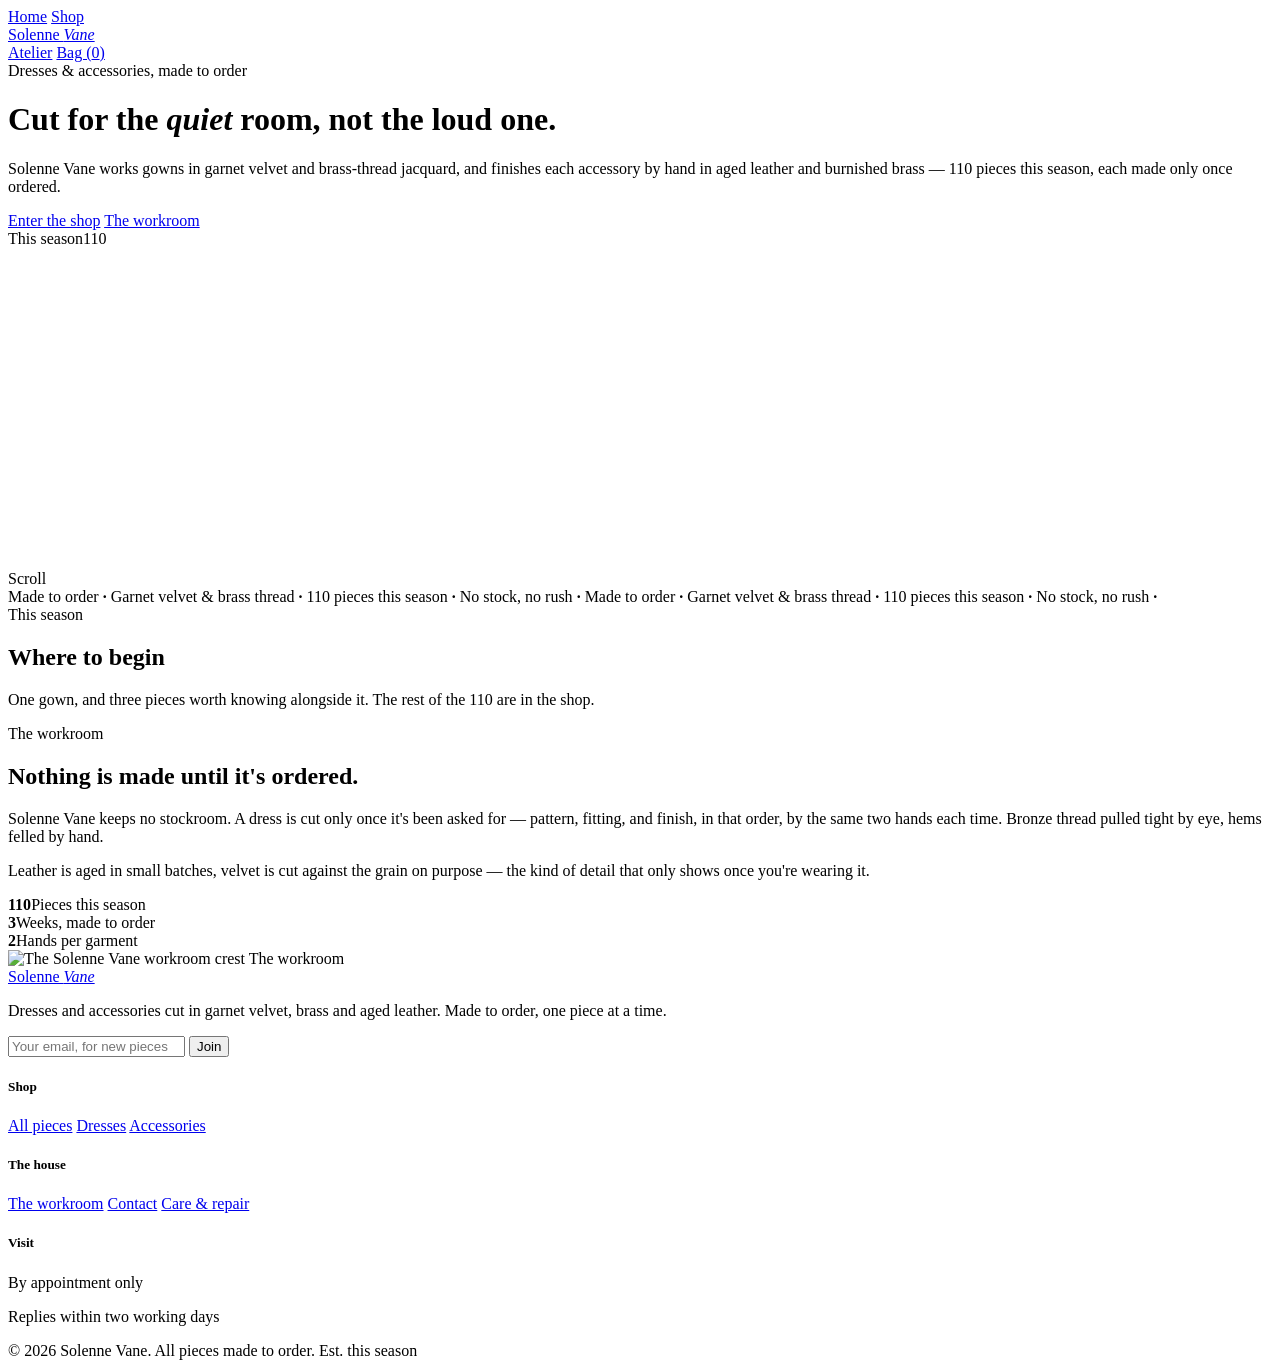
==== index.html @ 99a7f627 "Add files via upload" ====
<!doctype html>
<html lang="en">
<head>
<meta charset="utf-8">
<meta name="viewport" content="width=device-width, initial-scale=1">
<title>Solenne Vane — Dresses &amp; Accessories, Made to Order</title>
<meta name="description" content="Solenne Vane: dresses and accessories worked in garnet velvet, brass and aged leather, made to order in a small workroom.">
<link rel="canonical" href="https://asif3761.github.io/SOLENNE-VANE/">
<meta property="og:type" content="website">
<meta property="og:title" content="Solenne Vane — Dresses &amp; Accessories, Made to Order">
<meta property="og:description" content="Dresses and accessories cut in garnet velvet, brass and aged leather. Made to order.">
<meta name="twitter:card" content="summary_large_image">
<link rel="preconnect" href="https://fonts.googleapis.com">
<link rel="preconnect" href="https://fonts.gstatic.com" crossorigin>
<link href="https://fonts.googleapis.com/css2?family=Bodoni+Moda:ital,opsz,wght@0,6..96,400;0,6..96,500;0,6..96,600;1,6..96,500&family=Manrope:wght@400;500;600&display=swap" rel="stylesheet">
<link rel="stylesheet" href="css/style.css">
</head>
<body>

<nav class="site-nav">
  <div class="nav-links">
    <a href="index.html" class="current">Home</a>
    <a href="shop.html">Shop</a>
  </div>
  <a href="index.html" class="brand">Solenne <em>Vane</em></a>
  <div class="nav-links right">
    <a href="index.html#atelier">Atelier</a>
    <a href="shop.html" class="bag-btn">Bag (<span data-bag-count>0</span>)</a>
  </div>
</nav>

<header class="hero">
  <div class="hero-spotlight"></div>
  <div class="hero-copy">
    <span class="eyebrow">Dresses &amp; accessories, made to order</span>
    <h1>Cut for the <em>quiet</em> room, not the loud one.</h1>
    <p class="lede">Solenne Vane works gowns in garnet velvet and brass-thread jacquard, and finishes each accessory by hand in aged leather and burnished brass — 110 pieces this season, each made only once ordered.</p>
    <div class="hero-actions">
      <a href="shop.html" class="btn solid">Enter the shop</a>
      <a href="index.html#atelier" class="btn ghost">The workroom</a>
    </div>
  </div>

  <div class="helix-stage">
    <div class="helix-anchor" id="helix-anchor">
      <div class="helix-axis"></div>
      <div class="helix-tier-label"><span class="eyebrow">This season</span><span class="num">110</span></div>

      <div class="helix-tier" style="top: 10%;">
        <div class="helix-item"><figure><img loading="lazy" alt=""><figcaption></figcaption></figure></div>
        <div class="helix-item"><figure><img loading="lazy" alt=""><figcaption></figcaption></figure></div>
        <div class="helix-item"><figure><img loading="lazy" alt=""><figcaption></figcaption></figure></div>
      </div>
      <div class="helix-tier" style="top: 44%;">
        <div class="helix-item"><figure><img loading="lazy" alt=""><figcaption></figcaption></figure></div>
        <div class="helix-item"><figure><img loading="lazy" alt=""><figcaption></figcaption></figure></div>
        <div class="helix-item"><figure><img loading="lazy" alt=""><figcaption></figcaption></figure></div>
      </div>
      <div class="helix-tier" style="top: 78%;">
        <div class="helix-item"><figure><img loading="lazy" alt=""><figcaption></figcaption></figure></div>
        <div class="helix-item"><figure><img loading="lazy" alt=""><figcaption></figcaption></figure></div>
        <div class="helix-item"><figure><img loading="lazy" alt=""><figcaption></figcaption></figure></div>
      </div>
    </div>
  </div>

  <div class="scroll-cue"><span class="line"></span>Scroll</div>
</header>

<div class="ticker-band">
  <div class="ticker-track">
    <span>Made to order <b>·</b> Garnet velvet &amp; brass thread <b>·</b> 110 pieces this season <b>·</b> No stock, no rush <b>·</b> Made to order <b>·</b> Garnet velvet &amp; brass thread <b>·</b> 110 pieces this season <b>·</b> No stock, no rush <b>·</b></span>
  </div>
</div>

<section class="section" id="featured">
  <div class="wrap">
    <div class="featured-head">
      <span class="eyebrow">This season</span>
      <h2>Where to begin</h2>
      <p>One gown, and three pieces worth knowing alongside it. The rest of the 110 are in the shop.</p>
    </div>
    <div class="editorial-spread" id="editorial-spread"></div>
  </div>
</section>

<section class="section tight" id="atelier">
  <div class="wrap">
    <div class="story">
      <div class="story-copy">
        <span class="eyebrow">The workroom</span>
        <h2>Nothing is made until it's ordered.</h2>
        <p>Solenne Vane keeps no stockroom. A dress is cut only once it's been asked for — pattern, fitting, and finish, in that order, by the same two hands each time. Bronze thread pulled tight by eye, hems felled by hand.</p>
        <p>Leather is aged in small batches, velvet is cut against the grain on purpose — the kind of detail that only shows once you're wearing it.</p>
        <div class="story-stats">
          <div><strong>110</strong><span>Pieces this season</span></div>
          <div><strong>3</strong><span>Weeks, made to order</span></div>
          <div><strong>2</strong><span>Hands per garment</span></div>
        </div>
      </div>
      <div class="story-media">
        <img id="atelier-img" alt="The Solenne Vane workroom crest">
        <span class="frame-tag">The workroom</span>
      </div>
    </div>
  </div>
</section>

<footer class="site-footer" id="contact">
  <div class="wrap">
    <div class="footer-grid">
      <div class="footer-brand">
        <a href="index.html" class="brand">Solenne <em>Vane</em></a>
        <p>Dresses and accessories cut in garnet velvet, brass and aged leather. Made to order, one piece at a time.</p>
        <!-- Pre-launch: point this at a real endpoint (e.g. https://formspree.io) — see README.md -->
        <form class="footer-form" data-newsletter-form>
          <input type="email" placeholder="Your email, for new pieces" required>
          <button type="submit">Join</button>
        </form>
      </div>
      <div>
        <h5>Shop</h5>
        <a href="shop.html">All pieces</a>
        <a href="shop.html">Dresses</a>
        <a href="shop.html">Accessories</a>
      </div>
      <div>
        <h5>The house</h5>
        <a href="index.html#atelier">The workroom</a>
        <a href="index.html#contact">Contact</a>
        <a href="index.html">Care &amp; repair</a>
      </div>
      <div>
        <h5>Visit</h5>
        <p>By appointment only</p>
        <p>Replies within two working days</p>
      </div>
    </div>
    <div class="footer-bottom">
      <span>© 2026 Solenne Vane. All pieces made to order.</span>
      <span>Est. this season</span>
    </div>
  </div>
</footer>

<script src="js/plate.js"></script>
<script src="js/products.js"></script>
<script src="js/main.js"></script>
<script>
  (function () {
    const heroIdx = 5, sideIdx = [23, 70, 95];
    const money = (n) => "€" + n.toLocaleString("en-IE");
    const hero = window.SV_PRODUCTS[heroIdx];
    const rows = sideIdx.map((i) => window.SV_PRODUCTS[i]);
    const spread = document.getElementById("editorial-spread");
    spread.innerHTML = `
      <a class="spread-hero" href="shop.html">
        <div class="simg-wrap"><img loading="lazy" src="${window.SV_plate(hero)}" alt="${hero.name}"></div>
        <div class="sinfo"><h3>${hero.name}</h3><div class="sprice">${money(hero.price)}</div></div>
      </a>
      <div class="spread-list">
        ${rows.map((p) => `
          <a class="spread-row" href="shop.html">
            <div class="rimg"><img loading="lazy" src="${window.SV_plate(p)}" alt="${p.name}"></div>
            <div>
              <h4>${p.name}</h4>
              <div class="rmeta">${p.material}</div>
            </div>
            <div class="rprice">${money(p.price)}</div>
          </a>`).join("")}
      </div>`;

    const atelierImg = document.getElementById("atelier-img");
    if (atelierImg) atelierImg.src = window.SV_crest("SOLENNE VANE", "MADE TO ORDER");
  })();
</script>
</body>
</html>
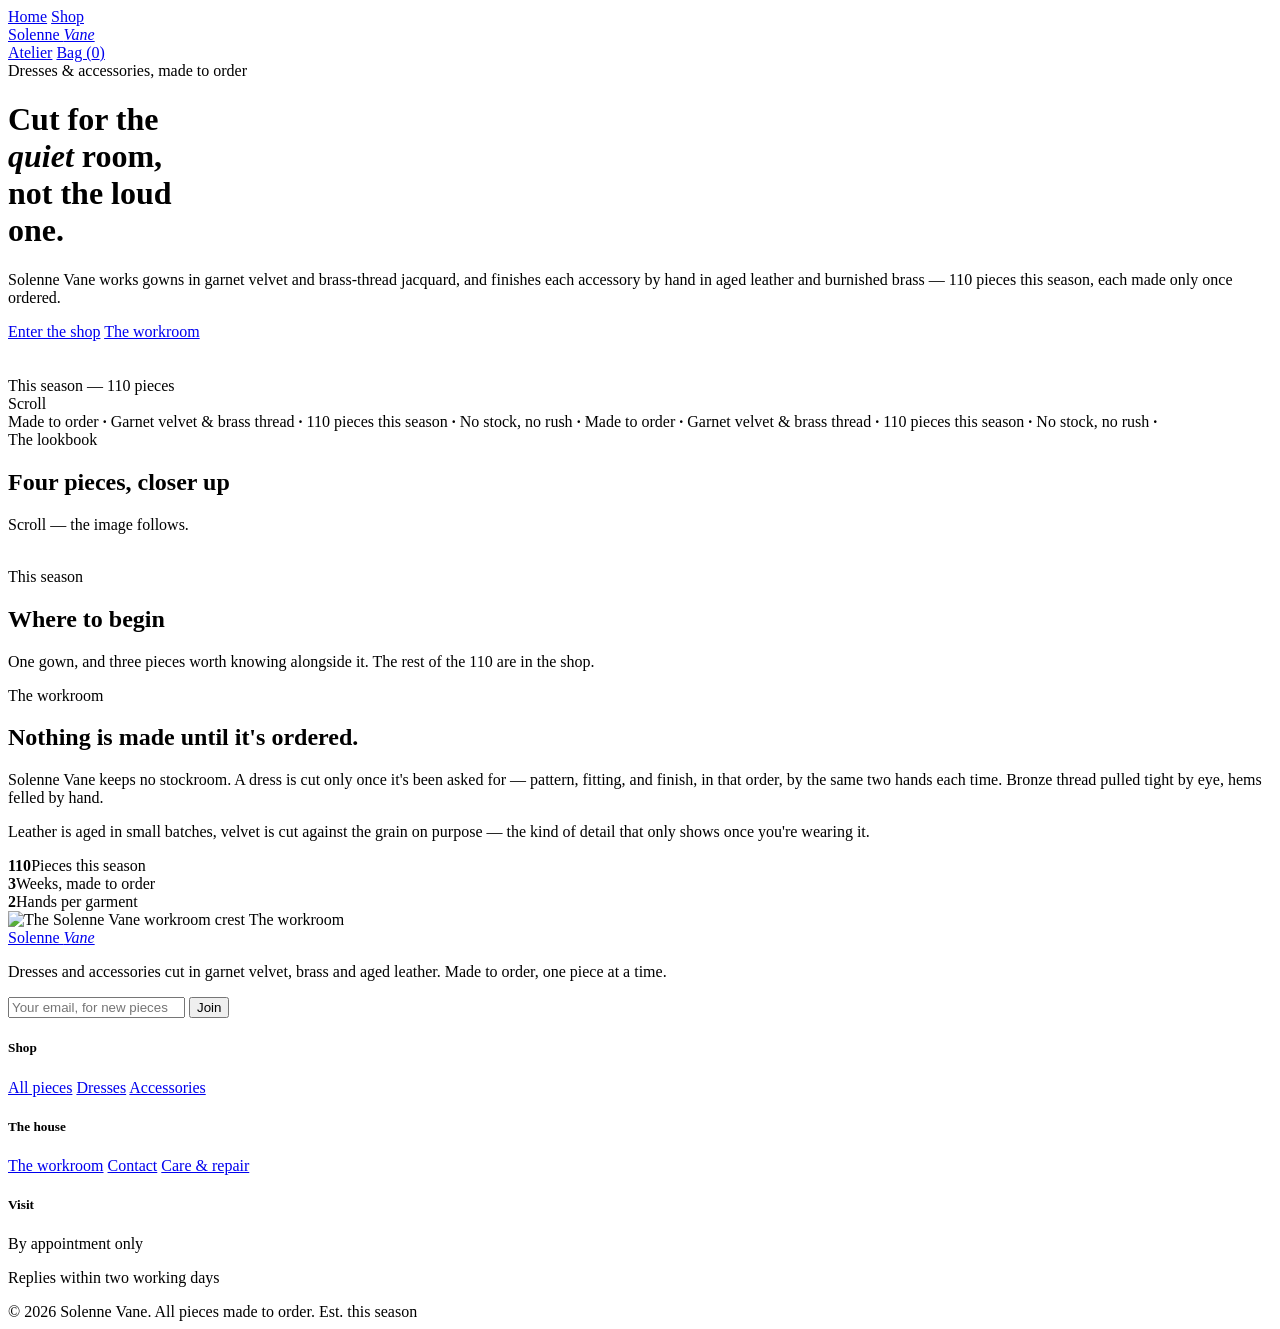
==== commit 716d8f13: "Add files via upload" ====
--- a/index.html
+++ b/index.html
@@ -30,10 +30,14 @@
 </nav>
 
 <header class="hero">
-  <div class="hero-spotlight"></div>
   <div class="hero-copy">
     <span class="eyebrow">Dresses &amp; accessories, made to order</span>
-    <h1>Cut for the <em>quiet</em> room, not the loud one.</h1>
+    <h1>
+      <span class="word" style="animation-delay:.10s">Cut</span> <span class="word" style="animation-delay:.17s">for</span> <span class="word" style="animation-delay:.24s">the</span><br>
+      <em class="word" style="animation-delay:.31s">quiet</em> <span class="word" style="animation-delay:.38s">room,</span><br>
+      <span class="word" style="animation-delay:.45s">not</span> <span class="word" style="animation-delay:.52s">the</span> <span class="word" style="animation-delay:.59s">loud</span><br>
+      <span class="word" style="animation-delay:.66s">one.</span>
+    </h1>
     <p class="lede">Solenne Vane works gowns in garnet velvet and brass-thread jacquard, and finishes each accessory by hand in aged leather and burnished brass — 110 pieces this season, each made only once ordered.</p>
     <div class="hero-actions">
       <a href="shop.html" class="btn solid">Enter the shop</a>
@@ -41,27 +45,10 @@
     </div>
   </div>
 
-  <div class="helix-stage">
-    <div class="helix-anchor" id="helix-anchor">
-      <div class="helix-axis"></div>
-      <div class="helix-tier-label"><span class="eyebrow">This season</span><span class="num">110</span></div>
-
-      <div class="helix-tier" style="top: 10%;">
-        <div class="helix-item"><figure><img loading="lazy" alt=""><figcaption></figcaption></figure></div>
-        <div class="helix-item"><figure><img loading="lazy" alt=""><figcaption></figcaption></figure></div>
-        <div class="helix-item"><figure><img loading="lazy" alt=""><figcaption></figcaption></figure></div>
-      </div>
-      <div class="helix-tier" style="top: 44%;">
-        <div class="helix-item"><figure><img loading="lazy" alt=""><figcaption></figcaption></figure></div>
-        <div class="helix-item"><figure><img loading="lazy" alt=""><figcaption></figcaption></figure></div>
-        <div class="helix-item"><figure><img loading="lazy" alt=""><figcaption></figcaption></figure></div>
-      </div>
-      <div class="helix-tier" style="top: 78%;">
-        <div class="helix-item"><figure><img loading="lazy" alt=""><figcaption></figcaption></figure></div>
-        <div class="helix-item"><figure><img loading="lazy" alt=""><figcaption></figcaption></figure></div>
-        <div class="helix-item"><figure><img loading="lazy" alt=""><figcaption></figcaption></figure></div>
-      </div>
-    </div>
+  <div class="hero-collage">
+    <div class="collage-item collage-a"><img id="collage-a-img" alt=""></div>
+    <div class="collage-item collage-b"><img id="collage-b-img" alt=""></div>
+    <span class="collage-tag">This season — 110 pieces</span>
   </div>
 
   <div class="scroll-cue"><span class="line"></span>Scroll</div>
@@ -73,21 +60,40 @@
   </div>
 </div>
 
-<section class="section" id="featured">
+<section class="section">
   <div class="wrap">
-    <div class="featured-head">
+    <div class="section-head reveal">
+      <span class="eyebrow">The lookbook</span>
+      <h2>Four pieces, closer up</h2>
+      <p>Scroll — the image follows.</p>
+    </div>
+    <div class="lookbook">
+      <div class="lookbook-media" id="lookbook-media">
+        <img class="active" data-index="0" alt="">
+        <img data-index="1" alt="">
+        <img data-index="2" alt="">
+        <img data-index="3" alt="">
+      </div>
+      <div class="lookbook-captions" id="lookbook-captions"></div>
+    </div>
+  </div>
+</section>
+
+<section class="section tight" id="featured">
+  <div class="wrap">
+    <div class="section-head reveal">
       <span class="eyebrow">This season</span>
       <h2>Where to begin</h2>
       <p>One gown, and three pieces worth knowing alongside it. The rest of the 110 are in the shop.</p>
     </div>
-    <div class="editorial-spread" id="editorial-spread"></div>
+    <div class="editorial-spread reveal" id="editorial-spread"></div>
   </div>
 </section>
 
 <section class="section tight" id="atelier">
   <div class="wrap">
     <div class="story">
-      <div class="story-copy">
+      <div class="story-copy reveal">
         <span class="eyebrow">The workroom</span>
         <h2>Nothing is made until it's ordered.</h2>
         <p>Solenne Vane keeps no stockroom. A dress is cut only once it's been asked for — pattern, fitting, and finish, in that order, by the same two hands each time. Bronze thread pulled tight by eye, hems felled by hand.</p>
@@ -98,7 +104,7 @@
           <div><strong>2</strong><span>Hands per garment</span></div>
         </div>
       </div>
-      <div class="story-media">
+      <div class="story-media reveal">
         <img id="atelier-img" alt="The Solenne Vane workroom crest">
         <span class="frame-tag">The workroom</span>
       </div>
@@ -148,12 +154,29 @@
 <script src="js/main.js"></script>
 <script>
   (function () {
+    const money = (n) => "€" + n.toLocaleString("en-IE");
+    const P = window.SV_PRODUCTS;
+
+    document.getElementById("collage-a-img").src = window.SV_plate(P[5]);
+    document.getElementById("collage-b-img").src = window.SV_plate(P[72]);
+
+    const lookIdx = [8, 45, 62, 100];
+    const lookImgs = document.querySelectorAll("#lookbook-media img");
+    lookIdx.forEach((i, n) => { lookImgs[n].src = window.SV_plate(P[i]); lookImgs[n].alt = P[i].name; });
+    document.getElementById("lookbook-captions").innerHTML = lookIdx.map((i, n) => {
+      const p = P[i];
+      return `<div class="lookbook-caption reveal" data-index="${n}">
+        <span class="eyebrow">${p.category} — ${String(n + 1).padStart(2, "0")}</span>
+        <h3>${p.name}</h3>
+        <p>${p.blurb}</p>
+        <span class="lprice">${money(p.price)}</span>
+      </div>`;
+    }).join("");
+
     const heroIdx = 5, sideIdx = [23, 70, 95];
-    const money = (n) => "€" + n.toLocaleString("en-IE");
-    const hero = window.SV_PRODUCTS[heroIdx];
-    const rows = sideIdx.map((i) => window.SV_PRODUCTS[i]);
-    const spread = document.getElementById("editorial-spread");
-    spread.innerHTML = `
+    const hero = P[heroIdx];
+    const rows = sideIdx.map((i) => P[i]);
+    document.getElementById("editorial-spread").innerHTML = `
       <a class="spread-hero" href="shop.html">
         <div class="simg-wrap"><img loading="lazy" src="${window.SV_plate(hero)}" alt="${hero.name}"></div>
         <div class="sinfo"><h3>${hero.name}</h3><div class="sprice">${money(hero.price)}</div></div>
@@ -162,10 +185,7 @@
         ${rows.map((p) => `
           <a class="spread-row" href="shop.html">
             <div class="rimg"><img loading="lazy" src="${window.SV_plate(p)}" alt="${p.name}"></div>
-            <div>
-              <h4>${p.name}</h4>
-              <div class="rmeta">${p.material}</div>
-            </div>
+            <div><h4>${p.name}</h4><div class="rmeta">${p.material}</div></div>
             <div class="rprice">${money(p.price)}</div>
           </a>`).join("")}
       </div>`;
